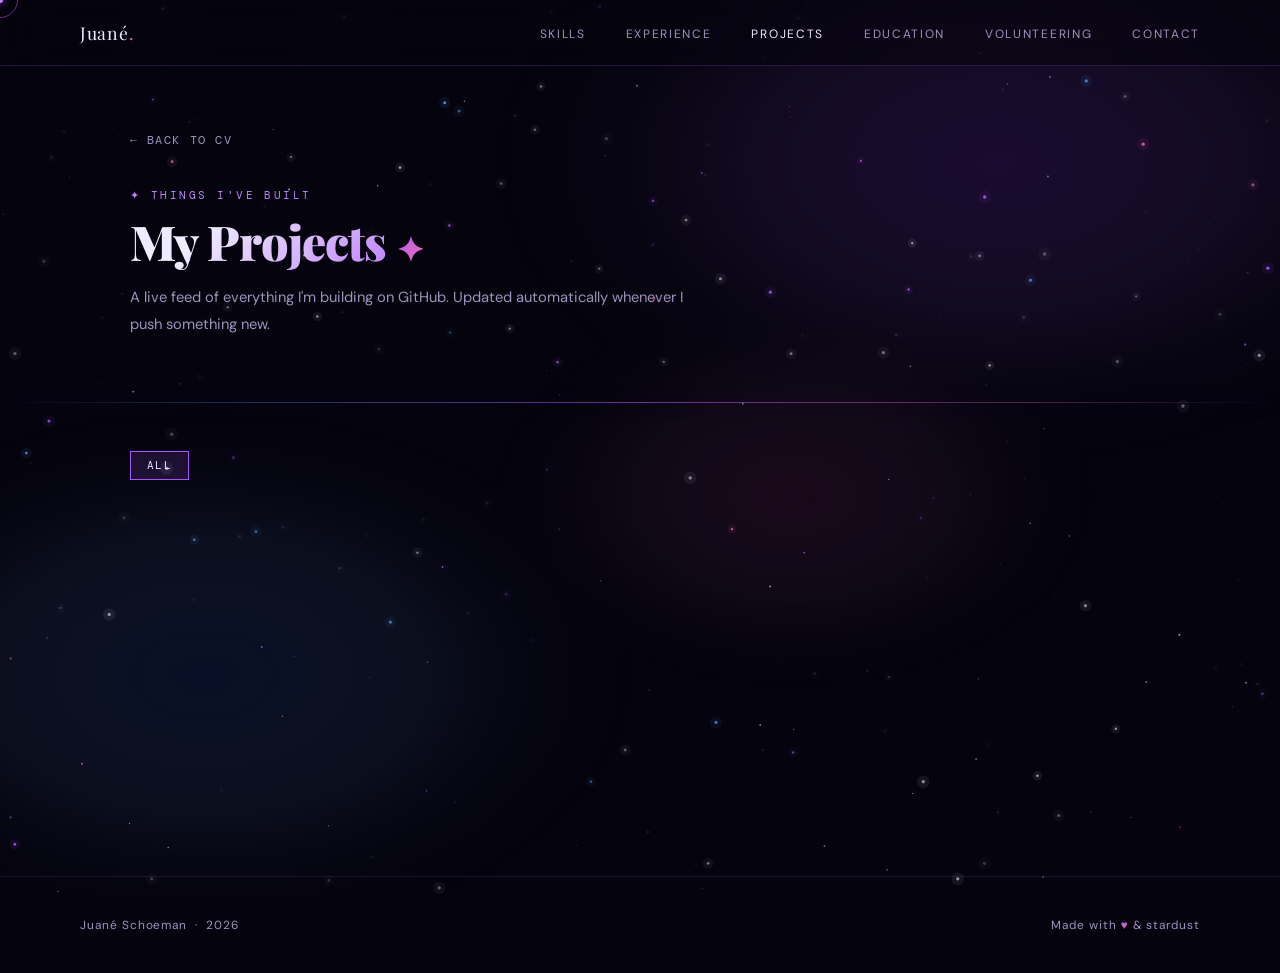
==== projects.html @ dbab13a9 "Updated" ====
<!DOCTYPE html>
<html lang="en">
<head>
  <meta charset="UTF-8"/>
  <meta name="viewport" content="width=device-width, initial-scale=1.0"/>
  <title>Projects — Juané Schoeman</title>
  <link href="https://fonts.googleapis.com/css2?family=Playfair+Display:ital,wght@0,700;0,900;1,700&family=DM+Sans:wght@300;400;500&family=DM+Mono:wght@400;500&display=swap" rel="stylesheet"/>
  <link rel="stylesheet" href="style.css"/>
  <style>
    /* ── Projects page specific styles ── */
    .projects-hero {
      min-height: 38vh; max-width: 100%;
      display: flex; align-items: flex-end;
      padding: 0;
    }
    .projects-hero-inner {
      max-width: 1180px; width: 100%;
      margin: 0 auto; padding: 8rem 5rem 4rem;
    }
    .back-link {
      display: inline-flex; align-items: center; gap: .5rem;
      font-family: 'DM Mono', monospace;
      font-size: .72rem; letter-spacing: .14em; text-transform: uppercase;
      color: var(--muted); text-decoration: none;
      margin-bottom: 2.5rem;
      transition: color .2s;
    }
    .back-link:hover { color: var(--purple-soft); }
    .back-link::before { content: '←'; }

    .filter-bar {
      display: flex; flex-wrap: wrap; gap: .6rem;
      margin-bottom: 3rem;
    }
    .filter-btn {
      font-family: 'DM Mono', monospace;
      font-size: .68rem; letter-spacing: .12em; text-transform: uppercase;
      color: var(--muted); border: 1px solid var(--border2);
      background: rgba(168,85,247,0.05);
      padding: .4rem 1rem; cursor: pointer;
      transition: color .2s, border-color .2s, background .2s;
    }
    .filter-btn:hover,
    .filter-btn.active {
      color: var(--white); border-color: var(--purple);
      background: rgba(168,85,247,0.15);
    }

    .proj-count {
      font-family: 'DM Mono', monospace;
      font-size: .72rem; color: var(--muted);
      letter-spacing: .1em; margin-bottom: 2rem;
    }
    .proj-count span { color: var(--purple-soft); }

    #projects-section { padding-top: 2rem; }

    @media (max-width: 900px) {
      .projects-hero-inner { padding: 7rem 1.5rem 3rem; }
      #projects-section { padding: 2rem 1.5rem 5rem; }
    }
  </style>
</head>
<body>

<canvas id="nebula-canvas"></canvas>
<div id="cur-dot"></div>
<div id="cur-ring"></div>

<!-- NAV -->
<nav>
  <a class="nav-logo" href="index.html">Juané<span>.</span></a>
  <ul class="nav-links">
    <li><a href="index.html#skills">Skills</a></li>
    <li><a href="index.html#experience">Experience</a></li>
    <li><a href="projects.html" style="color:var(--white)">Projects</a></li>
    <li><a href="index.html#education">Education</a></li>
    <li><a href="index.html#volunteering">Volunteering</a></li>
    <li><a href="index.html#contact">Contact</a></li>
  </ul>
</nav>

<!-- HERO -->
<div class="projects-hero">
  <div class="projects-hero-inner">
    <a href="index.html" class="back-link">Back to CV</a>
    <p class="sec-eyebrow">✦ things I've built</p>
    <h1 class="sec-title" style="margin-bottom:1rem;">
      <span class="gradient-text">My Projects</span><em class="title-star">✦</em>
    </h1>
    <p style="color:var(--muted); font-size:.92rem; line-height:1.85; max-width:560px;">
      A live feed of everything I'm building on GitHub. Updated automatically whenever I push something new.
    </p>
  </div>
</div>

<div class="nebula-divider"></div>

<!-- PROJECTS SECTION -->
<section id="projects-section" style="max-width:1180px; margin:0 auto; padding: 3rem 5rem 8rem;">

  <!-- Filter bar — populated by JS -->
  <div class="filter-bar" id="filter-bar">
    <button class="filter-btn active" data-lang="all">All</button>
  </div>

  <p class="proj-count" id="proj-count"></p>

  <!-- Project grid -->
  <div class="proj-grid" id="proj-grid"></div>

</section>

<footer>
  <span>Juané Schoeman &nbsp;·&nbsp; <span id="yr"></span></span>
  <span>Made with <span class="footer-heart">♥</span> &amp; stardust</span>
</footer>

<script>
  document.getElementById('yr').textContent = new Date().getFullYear();

  // ── Cursor ──
  const dot  = document.getElementById('cur-dot');
  const ring = document.getElementById('cur-ring');
  let mx = 0, my = 0, rx = 0, ry = 0;
  document.addEventListener('mousemove', e => { mx = e.clientX; my = e.clientY; });
  (function tick() {
    dot.style.left  = mx + 'px'; dot.style.top  = my + 'px';
    rx += (mx - rx) * 0.12; ry += (my - ry) * 0.12;
    ring.style.left = rx + 'px'; ring.style.top = ry + 'px';
    requestAnimationFrame(tick);
  })();

  // ── Galaxy canvas ──
  const canvas = document.getElementById('nebula-canvas');
  const ctx    = canvas.getContext('2d');
  let W, H, stars = [], nebulae = [], shooters = [];
  function resize() {
    W = canvas.width = window.innerWidth;
    H = canvas.height = window.innerHeight;
    nebulae = [
      { x:W*.78, y:H*.18, rx:W*.40, ry:H*.34, colors:['rgba(120,40,200,0.18)','rgba(168,85,247,0.08)','transparent'] },
      { x:W*.16, y:H*.75, rx:W*.34, ry:H*.30, colors:['rgba(30,80,180,0.14)','rgba(96,165,250,0.07)','transparent'] },
      { x:W*.62, y:H*.55, rx:W*.24, ry:H*.22, colors:['rgba(200,50,130,0.10)','rgba(244,114,182,0.05)','transparent'] },
    ];
    stars = Array.from({ length: 280 }, () => ({
      x: Math.random()*W, y: Math.random()*H,
      r: Math.random()*1.6+0.15, speed: Math.random()*.15+.02,
      tw: Math.random()*.025+.004, twOff: Math.random()*Math.PI*2,
      c: Math.random()<.11?'pink':Math.random()<.2?'blue':Math.random()<.3?'purple':'white'
    }));
  }
  resize(); window.addEventListener('resize', resize);
  setInterval(() => shooters.push({ x:Math.random()*W*.7, y:Math.random()*H*.4, len:90+Math.random()*100, speed:9+Math.random()*6, alpha:1, angle:Math.PI/5+(Math.random()-.5)*.35 }), 3000);
  let frame = 0;
  (function draw() {
    ctx.clearRect(0,0,W,H); frame++;
    nebulae.forEach(n => {
      ctx.save(); ctx.scale(1, n.ry/n.rx);
      const yS = n.y*(n.rx/n.ry);
      const g = ctx.createRadialGradient(n.x,yS,0,n.x,yS,n.rx);
      n.colors.forEach((c,i) => g.addColorStop(i/(n.colors.length-1),c));
      ctx.beginPath(); ctx.arc(n.x,yS,n.rx,0,Math.PI*2); ctx.fillStyle=g; ctx.fill(); ctx.restore();
    });
    stars.forEach(s => {
      const a = .08+.88*(.5+.5*Math.sin(frame*s.tw+s.twOff));
      const color = s.c==='purple'?`rgba(168,85,247,${a})`:s.c==='pink'?`rgba(244,114,182,${a*.85})`:s.c==='blue'?`rgba(96,165,250,${a*.85})`:`rgba(240,235,255,${a*.65})`;
      if(s.r>1.1){ctx.beginPath();ctx.arc(s.x,s.y,s.r*3.8,0,Math.PI*2);ctx.fillStyle=color.replace(/[\d.]+\)$/,`${a*.08})`);ctx.fill();}
      ctx.beginPath(); ctx.arc(s.x,s.y,s.r,0,Math.PI*2); ctx.fillStyle=color; ctx.fill();
      s.y-=s.speed; if(s.y<-3){s.y=H+3;s.x=Math.random()*W;}
    });
    shooters.forEach(sh => {
      ctx.save(); ctx.globalAlpha=sh.alpha;
      const tx=sh.x-Math.cos(sh.angle)*sh.len, ty=sh.y-Math.sin(sh.angle)*sh.len;
      const g=ctx.createLinearGradient(sh.x,sh.y,tx,ty);
      g.addColorStop(0,'rgba(220,180,255,.95)'); g.addColorStop(.4,'rgba(168,85,247,.5)'); g.addColorStop(1,'transparent');
      ctx.strokeStyle=g; ctx.lineWidth=1.6; ctx.shadowBlur=12; ctx.shadowColor='rgba(168,85,247,.8)';
      ctx.beginPath(); ctx.moveTo(sh.x,sh.y); ctx.lineTo(tx,ty); ctx.stroke(); ctx.restore();
      sh.x+=Math.cos(sh.angle)*sh.speed; sh.y+=Math.sin(sh.angle)*sh.speed; sh.alpha-=.014;
    });
    shooters = shooters.filter(s=>s.alpha>0);
    requestAnimationFrame(draw);
  })();

  // ── Fetch & render GitHub repos ──
  const GITHUB_USERNAME = 'JuaneSchoeman';
  const container  = document.getElementById('proj-grid');
  const filterBar  = document.getElementById('filter-bar');
  const countEl    = document.getElementById('proj-count');
  let allRepos     = [];
  let activeFilter = 'all';

  container.innerHTML = `
    <div class="proj-card placeholder">
      <div class="ph-icon">🌌</div>
      <p>Loading projects from GitHub...</p>
    </div>`;

  fetch(`https://api.github.com/users/${GITHUB_USERNAME}/repos?sort=updated&per_page=100`)
    .then(res => { if(!res.ok) throw new Error(res.status); return res.json(); })
    .then(repos => {
      allRepos = repos.filter(r => !r.fork).sort((a,b) => new Date(b.updated_at)-new Date(a.updated_at));

      // Build language filter buttons
      const languages = [...new Set(allRepos.map(r => r.language).filter(Boolean))].sort();
      languages.forEach(lang => {
        const btn = document.createElement('button');
        btn.className = 'filter-btn';
        btn.dataset.lang = lang;
        btn.textContent = lang;
        btn.addEventListener('click', () => setFilter(lang));
        filterBar.appendChild(btn);
      });

      document.querySelector('.filter-btn[data-lang="all"]').addEventListener('click', () => setFilter('all'));
      renderRepos(allRepos);
    })
    .catch(err => {
      console.error(err);
      container.innerHTML = `
        <div class="proj-card placeholder">
          <div class="ph-icon">⚠️</div>
          <p>Could not load projects from GitHub.<br/>Check back soon!</p>
        </div>`;
    });

  function setFilter(lang) {
    activeFilter = lang;
    document.querySelectorAll('.filter-btn').forEach(b => b.classList.toggle('active', b.dataset.lang === lang));
    const filtered = lang === 'all' ? allRepos : allRepos.filter(r => r.language === lang);
    renderRepos(filtered);
  }

  function renderRepos(repos) {
    countEl.innerHTML = `Showing <span>${repos.length}</span> project${repos.length !== 1 ? 's' : ''}`;

    if (repos.length === 0) {
      container.innerHTML = `
        <div class="proj-card placeholder">
          <div class="ph-icon">🔭</div>
          <p>No projects found for this language yet.</p>
        </div>`;
      return;
    }

    container.innerHTML = repos.map((repo, i) => {
      const num      = String(i + 1).padStart(3, '0');
      const desc     = repo.description || 'No description provided yet.';
      const lang     = repo.language ? `<span class="proj-tag">${repo.language}</span>` : '';
      const liveLink = repo.homepage  ? `<a href="${repo.homepage}" target="_blank">Live →</a>` : '';
      const updated  = new Date(repo.updated_at).toLocaleDateString('en-ZA', { year:'numeric', month:'short' });
      const stars    = repo.stargazers_count > 0 ? `<span class="proj-tag">★ ${repo.stargazers_count}</span>` : '';
      return `
        <div class="proj-card">
          <div class="proj-card-top">
            <span class="proj-num">${num}</span>
            <div class="proj-links-top">
              <a href="${repo.html_url}" target="_blank">GitHub →</a>
              ${liveLink}
            </div>
          </div>
          <h3 class="proj-title">${repo.name}</h3>
          <p class="proj-desc">${desc}</p>
          <div class="proj-stack">
            ${lang}
            <span class="proj-tag">Updated ${updated}</span>
            ${stars}
          </div>
        </div>`;
    }).join('');

    // Scroll reveal
    const obs = new IntersectionObserver(entries => {
      entries.forEach((e,i) => {
        if(e.isIntersecting){ setTimeout(()=>e.target.classList.add('visible'),i*80); obs.unobserve(e.target); }
      });
    }, { threshold: 0.08 });
    container.querySelectorAll('.proj-card').forEach(el => obs.observe(el));

    // Magnetic buttons
    container.querySelectorAll('.proj-links-top a').forEach(btn => {
      btn.addEventListener('mousemove', e => {
        const r=btn.getBoundingClientRect();
        btn.style.transform=`translate(${(e.clientX-(r.left+r.width/2))*.3}px,${(e.clientY-(r.top+r.height/2))*.3}px)`;
      });
      btn.addEventListener('mouseleave',()=>{ btn.style.transform=''; });
    });
  }
</script>
</body>
</html>
---- style.css ----
/* ═══════════════════════════════════════════
   Juané Schoeman — Portfolio Stylesheet
   Galaxy / Nebula Theme
   ═══════════════════════════════════════════ */

*, *::before, *::after { box-sizing: border-box; margin: 0; padding: 0; }

/* ── Variables ── */
:root {
  --bg:          #05040e;
  --bg2:         rgba(15,10,30,0.75);
  --bg3:         rgba(20,14,40,0.6);
  --purple:      #a855f7;
  --purple-soft: #c084fc;
  --blue:        #60a5fa;
  --pink:        #f472b6;
  --teal:        #2dd4bf;
  --white:       #f0ebff;
  --muted:       #9d93bc;
  --border:      rgba(168,85,247,0.22);
  --border2:     rgba(255,255,255,0.08);
  --glow-p:      rgba(168,85,247,0.35);
  --glow-pk:     rgba(244,114,182,0.25);
}

html { scroll-behavior: smooth; }

body {
  background: var(--bg);
  color: var(--white);
  font-family: 'DM Sans', sans-serif;
  overflow-x: hidden;
  cursor: none;
}

/* ── Nebula Canvas ── */
#nebula-canvas { position: fixed; inset: 0; z-index: 0; pointer-events: none; }

/* ── Custom Cursor ── */
#cur-dot, #cur-ring {
  position: fixed; pointer-events: none; z-index: 9999;
  border-radius: 50%; transform: translate(-50%, -50%);
}
#cur-dot {
  width: 6px; height: 6px;
  background: var(--purple-soft);
  box-shadow: 0 0 8px var(--purple);
}
#cur-ring {
  width: 36px; height: 36px;
  border: 1px solid var(--purple);
  opacity: .55;
  transition: width .2s, height .2s, opacity .2s, border-color .2s;
}
body:has(a:hover) #cur-ring,
body:has(button:hover) #cur-ring {
  width: 56px; height: 56px; opacity: 1; border-color: var(--pink);
}

/* ── Scrollbar ── */
::-webkit-scrollbar { width: 3px; }
::-webkit-scrollbar-track { background: var(--bg); }
::-webkit-scrollbar-thumb { background: linear-gradient(var(--purple), var(--pink)); border-radius: 2px; }

/* ── Nav ── */
nav {
  position: fixed; top: 0; width: 100%; z-index: 200;
  display: flex; align-items: center; justify-content: space-between;
  padding: 1.3rem 5rem;
  background: rgba(5,4,14,0.6);
  backdrop-filter: blur(28px);
  border-bottom: 1px solid var(--border);
}
.nav-logo {
  font-family: 'Playfair Display', serif;
  font-size: 1.1rem; color: var(--white);
  text-decoration: none; letter-spacing: .04em;
}
.nav-logo span {
  background: linear-gradient(135deg, var(--purple), var(--pink));
  -webkit-background-clip: text; -webkit-text-fill-color: transparent;
}
.nav-links { display: flex; gap: 2.5rem; list-style: none; }
.nav-links a {
  font-size: .75rem; letter-spacing: .14em; text-transform: uppercase;
  color: var(--muted); text-decoration: none;
  transition: color .2s; position: relative;
}
.nav-links a::after {
  content: ''; position: absolute; bottom: -4px; left: 0;
  width: 0; height: 1px;
  background: linear-gradient(90deg, var(--purple), var(--pink));
  transition: width .3s;
}
.nav-links a:hover { color: var(--white); }
.nav-links a:hover::after { width: 100%; }

/* ── Sections ── */
section { position: relative; z-index: 1; padding: 8rem 5rem; max-width: 1180px; margin: 0 auto; }

/* ── Nebula Divider ── */
.nebula-divider {
  position: relative; z-index: 1; width: 100%; height: 1px;
  background: linear-gradient(90deg,
    transparent 0%,
    rgba(96,165,250,0.3) 20%,
    rgba(168,85,247,0.6) 50%,
    rgba(244,114,182,0.3) 80%,
    transparent 100%);
  box-shadow: 0 0 18px rgba(168,85,247,0.25);
}

/* ── Section Headers ── */
.sec-eyebrow {
  font-family: 'DM Mono', monospace;
  font-size: .7rem; letter-spacing: .22em; text-transform: uppercase;
  color: var(--purple-soft); margin-bottom: .8rem;
}
.sec-title {
  font-family: 'Playfair Display', serif;
  font-size: clamp(2rem, 4vw, 3rem);
  font-weight: 900; letter-spacing: -.02em;
  line-height: 1.1; margin-bottom: 3.5rem;
}
.gradient-text {
  background: linear-gradient(135deg, var(--white) 30%, var(--purple-soft));
  -webkit-background-clip: text; -webkit-text-fill-color: transparent;
}
.title-star {
  display: inline-block; margin-left: .6rem;
  font-style: normal; font-size: .7em;
  background: linear-gradient(135deg, var(--purple), var(--pink));
  -webkit-background-clip: text; -webkit-text-fill-color: transparent;
  vertical-align: middle;
}

/* ── Section Reveal ── */
.sec-reveal {
  opacity: 0; transform: translateY(40px);
  transition: opacity .9s cubic-bezier(.16,1,.3,1), transform .9s cubic-bezier(.16,1,.3,1);
}
.sec-reveal.in-view { opacity: 1; transform: translateY(0); }

/* ── Hero ── */
#hero { min-height: 100vh; max-width: 100%; display: flex; align-items: center; padding: 0; }
.hero-inner {
  max-width: 1180px; width: 100%; margin: 0 auto; padding: 0 5rem;
  display: grid; grid-template-columns: 1fr 1fr; gap: 4rem; align-items: center;
}
.hero-greeting {
  font-family: 'DM Mono', monospace; font-size: .78rem; color: var(--purple-soft);
  letter-spacing: .18em; text-transform: uppercase; margin-bottom: 1.2rem;
  animation: fadeUp .6s ease both;
}
.hero-name {
  font-family: 'Playfair Display', serif;
  font-size: clamp(3rem, 6vw, 5.5rem); font-weight: 900;
  line-height: 1.0; letter-spacing: -.02em;
  animation: fadeUp .6s .1s ease both;
}
.hero-name em {
  font-style: italic;
  background: linear-gradient(135deg, var(--purple-soft), var(--pink));
  -webkit-background-clip: text; -webkit-text-fill-color: transparent;
}
.hero-title {
  margin-top: 1.2rem; font-family: 'DM Mono', monospace;
  font-size: .92rem; color: var(--muted);
  animation: fadeUp .6s .2s ease both; min-height: 1.4em;
}
.hero-title span { color: var(--white); border-right: 2px solid var(--purple-soft); padding-right: 3px; }
.hero-bio {
  margin-top: 1.5rem; color: var(--muted);
  font-size: .92rem; line-height: 1.85; max-width: 480px;
  animation: fadeUp .6s .3s ease both;
}
.hero-cta { display: flex; gap: 1rem; margin-top: 2.5rem; flex-wrap: wrap; animation: fadeUp .6s .4s ease both; }

/* ── Buttons ── */
.btn-fill {
  background: linear-gradient(135deg, var(--purple), var(--pink));
  color: #fff; padding: .85rem 2rem; border: none;
  font-family: 'DM Sans', sans-serif; font-weight: 500;
  font-size: .82rem; letter-spacing: .08em;
  text-decoration: none; cursor: none;
  position: relative; overflow: hidden;
  transition: box-shadow .3s, transform .15s;
}
.btn-fill:hover { box-shadow: 0 6px 28px var(--glow-p), 0 0 60px var(--glow-pk); }

.btn-ghost {
  border: 1px solid var(--border); color: var(--white);
  padding: .85rem 2rem;
  font-family: 'DM Sans', sans-serif; font-weight: 500;
  font-size: .82rem; letter-spacing: .08em;
  text-decoration: none; cursor: none;
  background: rgba(168,85,247,0.05);
  transition: border-color .2s, background .2s, color .2s, box-shadow .2s;
}
.btn-ghost:hover {
  border-color: var(--purple-soft); color: var(--purple-soft);
  background: rgba(168,85,247,0.1); box-shadow: 0 0 20px rgba(168,85,247,0.15);
}

/* ── Hero Card ── */
.hero-right { animation: fadeUp .6s .35s ease both; position: relative; }
.hero-card {
  background: var(--bg2); border: 1px solid var(--border);
  padding: 2.5rem; position: relative;
  backdrop-filter: blur(20px);
  box-shadow: 0 0 60px rgba(168,85,247,0.08), inset 0 0 40px rgba(168,85,247,0.03);
}
.hero-card::before {
  content: ''; position: absolute; top: -1px; left: 10%; right: 10%; height: 1px;
  background: linear-gradient(90deg, transparent, var(--purple), var(--pink), transparent);
}
.card-label {
  font-family: 'DM Mono', monospace; font-size: .66rem;
  letter-spacing: .2em; text-transform: uppercase;
  color: var(--purple-soft); margin-bottom: 1.5rem;
}
.card-stat {
  display: flex; justify-content: space-between; align-items: baseline;
  padding: .85rem 0; border-bottom: 1px solid rgba(255,255,255,0.05);
}
.card-stat:last-child { border-bottom: none; }
.stat-label { font-size: .78rem; color: var(--muted); }
.stat-value { font-family: 'DM Mono', monospace; font-size: .82rem; color: var(--white); }
.stat-value .accent {
  background: linear-gradient(135deg, var(--purple-soft), var(--pink));
  -webkit-background-clip: text; -webkit-text-fill-color: transparent;
}
.hero-dots {
  position: absolute; bottom: -2rem; right: -2rem;
  display: grid; grid-template-columns: repeat(5,1fr); gap: 8px; opacity: .3;
}
.hero-dots span { width: 4px; height: 4px; border-radius: 50%; background: var(--purple-soft); display: block; }

/* ── Skills ── */
.skills-grid { display: grid; grid-template-columns: repeat(auto-fill, minmax(260px,1fr)); gap: 1.2rem; }
.skill-box {
  background: var(--bg2); border: 1px solid var(--border);
  padding: 1.8rem; position: relative; overflow: hidden;
  backdrop-filter: blur(16px);
  transition: border-color .3s, transform .3s, box-shadow .3s;
}
.skill-box::before {
  content: ''; position: absolute; top: 0; left: 0; width: 100%; height: 1px;
  background: linear-gradient(90deg, transparent, var(--purple), transparent);
  opacity: 0; transition: opacity .3s;
}
.skill-box:hover { border-color: rgba(168,85,247,0.5); transform: translateY(-4px); box-shadow: 0 8px 40px rgba(168,85,247,0.15), 0 0 80px rgba(168,85,247,0.05); }
.skill-box:hover::before { opacity: 1; }
.skill-box::after {
  content: ''; position: absolute; top: 0; left: -75%; width: 50%; height: 100%;
  background: linear-gradient(120deg, transparent, rgba(168,85,247,0.07), transparent);
  transform: skewX(-20deg); transition: left .55s ease; pointer-events: none;
}
.skill-box:hover::after { left: 130%; }
.skill-box-title {
  font-family: 'DM Mono', monospace; font-size: .72rem; letter-spacing: .15em; text-transform: uppercase;
  background: linear-gradient(135deg, var(--purple-soft), var(--blue));
  -webkit-background-clip: text; -webkit-text-fill-color: transparent;
  margin-bottom: 1.2rem;
}
.skill-pills { display: flex; flex-wrap: wrap; gap: .5rem; }
.skill-pill {
  background: rgba(168,85,247,0.08); border: 1px solid rgba(168,85,247,0.2);
  color: var(--muted); font-size: .74rem; padding: .3rem .75rem;
  transition: color .2s, border-color .2s, background .2s;
}
.skill-pill:hover { color: var(--white); border-color: var(--purple); background: rgba(168,85,247,0.15); }

/* ── Experience ── */
.exp-list { display: flex; flex-direction: column; }
.exp-item {
  display: grid; grid-template-columns: 200px 1fr;
  gap: 2rem; padding: 2.5rem 0;
  border-bottom: 1px solid rgba(168,85,247,0.1);
  opacity: 0; transform: translateY(20px);
  transition: opacity .6s, transform .6s;
}
.exp-item:first-child { border-top: 1px solid rgba(168,85,247,0.1); }
.exp-item.visible { opacity: 1; transform: translateY(0); }
.exp-date {
  font-family: 'DM Mono', monospace; font-size: .7rem;
  background: linear-gradient(135deg, var(--purple-soft), var(--blue));
  -webkit-background-clip: text; -webkit-text-fill-color: transparent;
  letter-spacing: .1em; margin-bottom: .5rem;
}
.exp-company { font-size: .8rem; color: var(--muted); }
.exp-role { font-family: 'Playfair Display', serif; font-size: 1.3rem; font-weight: 700; margin-bottom: .6rem; }
.exp-desc { color: var(--muted); font-size: .84rem; line-height: 1.8; }
.exp-desc li { list-style: none; padding-left: 1.2rem; position: relative; margin-bottom: .35rem; }
.exp-desc li::before {
  content: '→'; position: absolute; left: 0;
  background: linear-gradient(135deg, var(--purple), var(--pink));
  -webkit-background-clip: text; -webkit-text-fill-color: transparent;
  font-size: .8rem;
}

/* ── Projects ── */
.proj-grid { display: grid; grid-template-columns: repeat(auto-fill, minmax(320px,1fr)); gap: 1.5rem; }
.proj-card {
  background: var(--bg2); border: 1px solid var(--border);
  padding: 2rem; position: relative; overflow: hidden;
  backdrop-filter: blur(16px);
  opacity: 0; transform: translateY(20px);
  transition: opacity .5s, transform .5s, border-color .3s, box-shadow .3s;
}
.proj-card.visible { opacity: 1; transform: translateY(0); }
.proj-card:hover { border-color: rgba(168,85,247,0.5); box-shadow: 0 8px 40px rgba(168,85,247,0.18), 0 0 80px rgba(244,114,182,0.06); }
.proj-card::before {
  content: ''; position: absolute; bottom: 0; left: 0; right: 0; height: 1px;
  background: linear-gradient(90deg, transparent, var(--purple), var(--pink), transparent);
  transform: scaleX(0); transform-origin: left; transition: transform .4s;
}
.proj-card:hover::before { transform: scaleX(1); }
.proj-card::after {
  content: ''; position: absolute; top: 0; left: -75%; width: 50%; height: 100%;
  background: linear-gradient(120deg, transparent, rgba(168,85,247,0.06), transparent);
  transform: skewX(-20deg); transition: left .55s ease; pointer-events: none;
}
.proj-card:hover::after { left: 130%; }
.proj-card-top { display: flex; justify-content: space-between; align-items: flex-start; margin-bottom: 1.2rem; }
.proj-num {
  font-family: 'DM Mono', monospace; font-size: .66rem;
  background: linear-gradient(135deg, var(--purple-soft), var(--pink));
  -webkit-background-clip: text; -webkit-text-fill-color: transparent;
  letter-spacing: .15em;
}
.proj-links-top { display: flex; gap: .8rem; }
.proj-links-top a { color: var(--muted); font-size: .7rem; text-decoration: none; letter-spacing: .1em; text-transform: uppercase; transition: color .2s; }
.proj-links-top a:hover { color: var(--purple-soft); }
.proj-title { font-family: 'Playfair Display', serif; font-size: 1.15rem; font-weight: 700; margin-bottom: .8rem; }
.proj-desc { color: var(--muted); font-size: .82rem; line-height: 1.75; margin-bottom: 1.5rem; }
.proj-stack { display: flex; flex-wrap: wrap; gap: .4rem; }
.proj-tag {
  font-family: 'DM Mono', monospace; font-size: .63rem; letter-spacing: .08em;
  color: var(--purple-soft); border: 1px solid rgba(168,85,247,0.25);
  padding: .2rem .6rem; background: rgba(168,85,247,0.07);
}
.proj-card.placeholder {
  border-style: dashed; display: flex; flex-direction: column;
  align-items: center; justify-content: center;
  min-height: 220px; text-align: center; gap: .8rem;
  border-color: rgba(168,85,247,0.15);
}
.proj-card.placeholder .ph-icon { font-size: 2rem; opacity: .35; }
.proj-card.placeholder p { color: var(--muted); font-size: .8rem; line-height: 1.7; }

/* ── Education ── */
.edu-grid { display: grid; grid-template-columns: repeat(auto-fill, minmax(280px,1fr)); gap: 1.2rem; }
.edu-card {
  background: var(--bg2); border: 1px solid var(--border);
  padding: 2rem; position: relative; overflow: hidden;
  backdrop-filter: blur(16px);
  opacity: 0; transform: translateY(20px);
  transition: opacity .5s, transform .5s, border-color .3s, box-shadow .3s;
}
.edu-card.visible { opacity: 1; transform: translateY(0); }
.edu-card::before {
  content: ''; position: absolute; top: 0; left: 0; right: 0; height: 1px;
  background: linear-gradient(90deg, var(--purple), var(--blue), transparent);
}
.edu-card:hover { border-color: rgba(168,85,247,0.45); box-shadow: 0 8px 40px rgba(168,85,247,0.14); }
.edu-card::after {
  content: ''; position: absolute; top: 0; left: -75%; width: 50%; height: 100%;
  background: linear-gradient(120deg, transparent, rgba(96,165,250,0.06), transparent);
  transform: skewX(-20deg); transition: left .55s ease; pointer-events: none;
}
.edu-card:hover::after { left: 130%; }
.edu-year {
  font-family: 'DM Mono', monospace; font-size: .7rem;
  background: linear-gradient(135deg, var(--purple-soft), var(--blue));
  -webkit-background-clip: text; -webkit-text-fill-color: transparent;
  letter-spacing: .12em; margin-bottom: .7rem;
}
.edu-degree { font-family: 'Playfair Display', serif; font-size: 1.05rem; font-weight: 700; margin-bottom: .4rem; }
.edu-school { color: var(--muted); font-size: .82rem; }

/* ── Contact ── */
#contact { text-align: center; }
.contact-inner { max-width: 580px; margin: 0 auto; }
.contact-sub { color: var(--muted); font-size: .9rem; line-height: 1.85; margin-bottom: 3rem; }
.contact-grid { display: flex; flex-wrap: wrap; justify-content: center; gap: 1rem; }
.contact-btn {
  display: flex; align-items: center; gap: .65rem;
  border: 1px solid var(--border); color: var(--white);
  padding: .9rem 1.8rem; text-decoration: none;
  font-size: .76rem; letter-spacing: .1em; text-transform: uppercase;
  background: rgba(168,85,247,0.05); backdrop-filter: blur(12px);
  transition: border-color .2s, color .2s, box-shadow .2s, background .2s;
}
.contact-btn:hover { border-color: var(--purple-soft); color: var(--purple-soft); background: rgba(168,85,247,0.12); box-shadow: 0 0 28px rgba(168,85,247,0.2); }
.contact-btn svg { width: 15px; height: 15px; fill: currentColor; flex-shrink: 0; }

/* ── Footer ── */
footer {
  position: relative; z-index: 1;
  border-top: 1px solid rgba(168,85,247,0.15);
  padding: 2.5rem 5rem;
  display: flex; justify-content: space-between; align-items: center;
  color: var(--muted); font-size: .74rem; letter-spacing: .08em;
}
.footer-heart {
  background: linear-gradient(135deg, var(--purple), var(--pink));
  -webkit-background-clip: text; -webkit-text-fill-color: transparent;
}

/* ── Animations ── */
@keyframes fadeUp {
  from { opacity: 0; transform: translateY(24px); }
  to   { opacity: 1; transform: translateY(0); }
}

/* ── Responsive ── */
@media (max-width: 900px) {
  nav { padding: 1rem 1.5rem; }
  .nav-links { display: none; }
  section { padding: 5rem 1.5rem; }
  .hero-inner { grid-template-columns: 1fr; padding: 6rem 1.5rem 3rem; }
  .hero-right { display: none; }
  footer { padding: 2rem 1.5rem; flex-direction: column; gap: .5rem; text-align: center; }
  .exp-item { grid-template-columns: 1fr; gap: .5rem; }
}
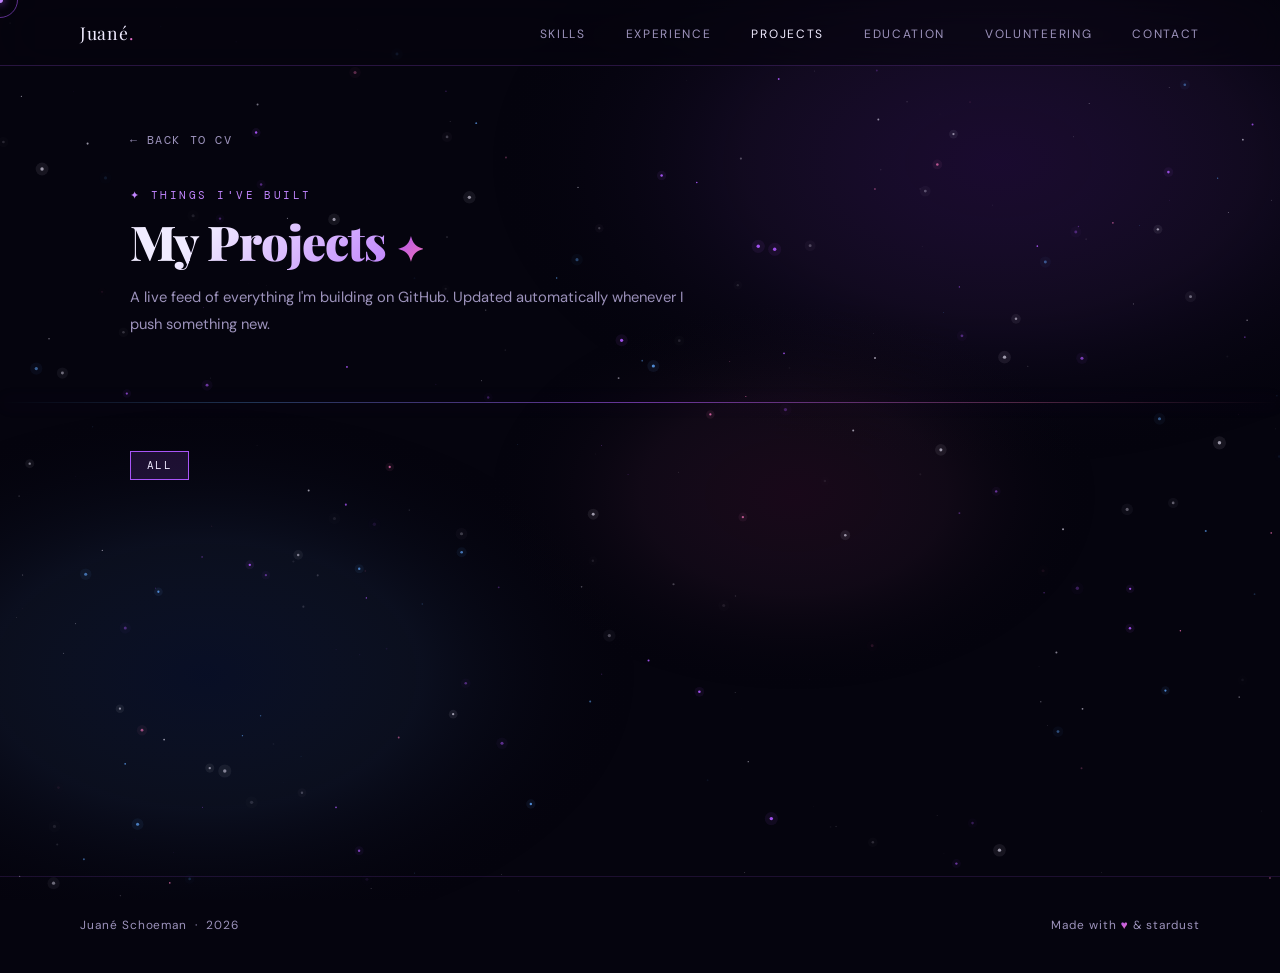
==== commit 9ff9352e: "Update" ====
--- a/projects.html
+++ b/projects.html
@@ -199,7 +199,8 @@
   fetch(`https://api.github.com/users/${GITHUB_USERNAME}/repos?sort=updated&per_page=100`)
     .then(res => { if(!res.ok) throw new Error(res.status); return res.json(); })
     .then(repos => {
-      allRepos = repos.filter(r => !r.fork).sort((a,b) => new Date(b.updated_at)-new Date(a.updated_at));
+      allRepos = repos
+        .sort((a, b) => new Date(b.updated_at) - new Date(a.updated_at));
 
       // Build language filter buttons
       const languages = [...new Set(allRepos.map(r => r.language).filter(Boolean))].sort();
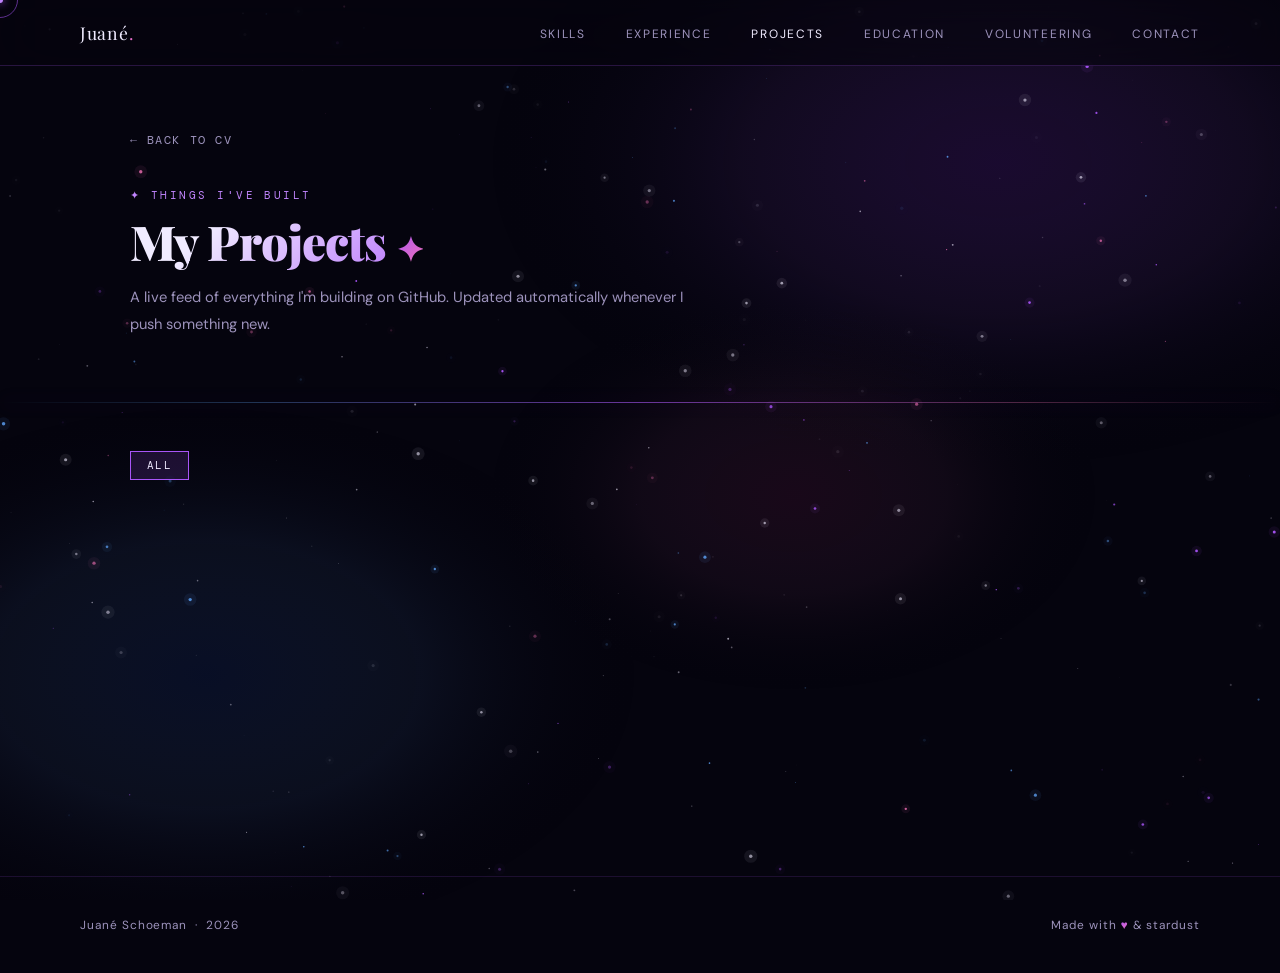
==== commit 80b52db7: "Added Other to Language filter" ====
--- a/projects.html
+++ b/projects.html
@@ -202,8 +202,8 @@
       allRepos = repos
         .sort((a, b) => new Date(b.updated_at) - new Date(a.updated_at));
 
-      // Build language filter buttons
-      const languages = [...new Set(allRepos.map(r => r.language).filter(Boolean))].sort();
+      // Build language filter buttons (null language repos show as "Other")
+      const languages = [...new Set(allRepos.map(r => r.language || 'Other'))].sort();
       languages.forEach(lang => {
         const btn = document.createElement('button');
         btn.className = 'filter-btn';
@@ -228,7 +228,7 @@
   function setFilter(lang) {
     activeFilter = lang;
     document.querySelectorAll('.filter-btn').forEach(b => b.classList.toggle('active', b.dataset.lang === lang));
-    const filtered = lang === 'all' ? allRepos : allRepos.filter(r => r.language === lang);
+    const filtered = lang === 'all' ? allRepos : allRepos.filter(r => (r.language || 'Other') === lang);
     renderRepos(filtered);
   }
 
@@ -247,7 +247,7 @@
     container.innerHTML = repos.map((repo, i) => {
       const num      = String(i + 1).padStart(3, '0');
       const desc     = repo.description || 'No description provided yet.';
-      const lang     = repo.language ? `<span class="proj-tag">${repo.language}</span>` : '';
+      const lang     = `<span class="proj-tag">${repo.language || 'Other'}</span>`;
       const liveLink = repo.homepage  ? `<a href="${repo.homepage}" target="_blank">Live →</a>` : '';
       const updated  = new Date(repo.updated_at).toLocaleDateString('en-ZA', { year:'numeric', month:'short' });
       const stars    = repo.stargazers_count > 0 ? `<span class="proj-tag">★ ${repo.stargazers_count}</span>` : '';
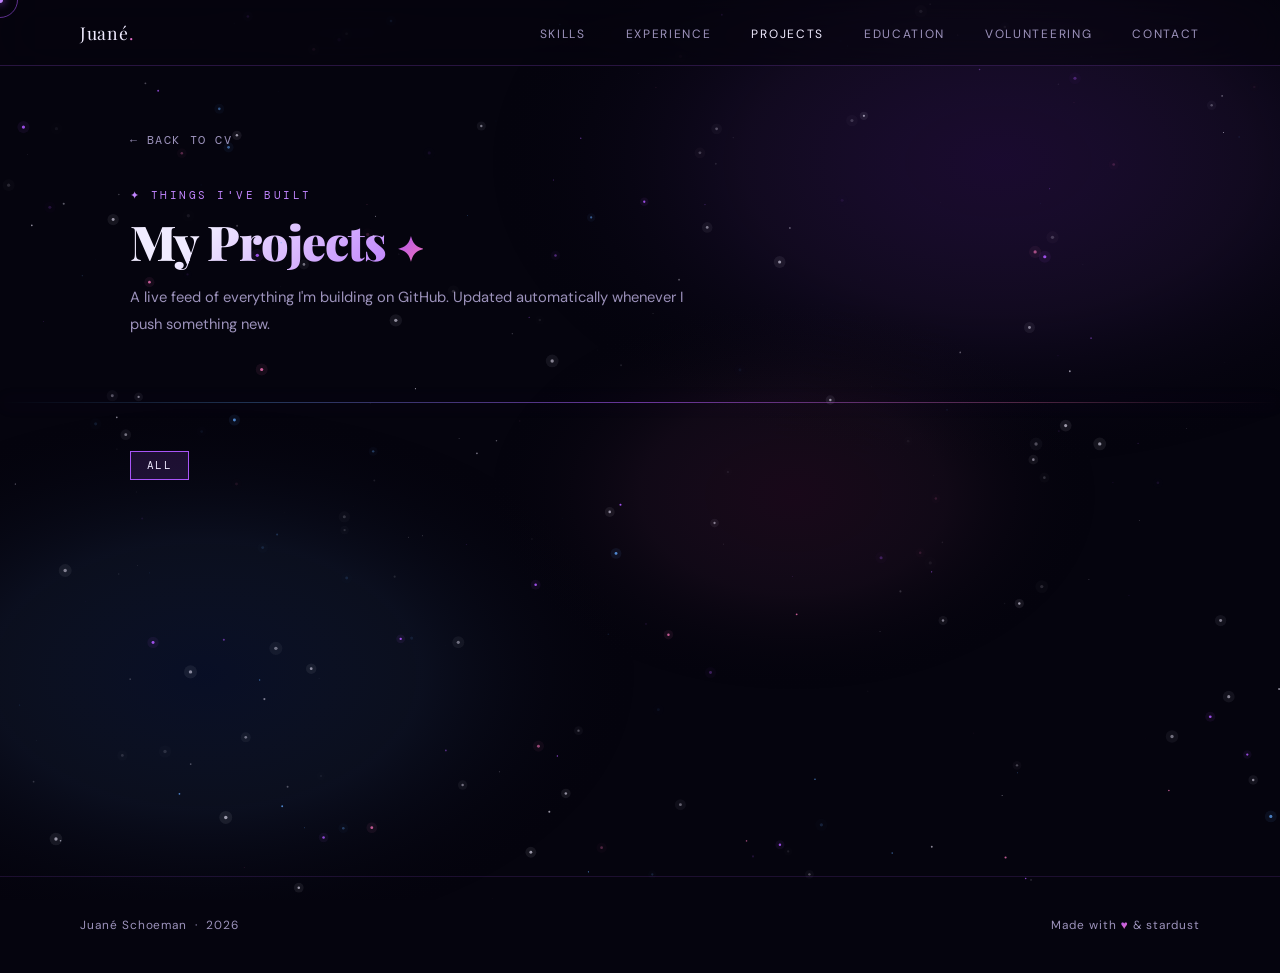
==== commit 78eb4e0c: "Added CV download" ====
--- a/projects.html
+++ b/projects.html
@@ -277,15 +277,6 @@
       });
     }, { threshold: 0.08 });
     container.querySelectorAll('.proj-card').forEach(el => obs.observe(el));
-
-    // Magnetic buttons
-    container.querySelectorAll('.proj-links-top a').forEach(btn => {
-      btn.addEventListener('mousemove', e => {
-        const r=btn.getBoundingClientRect();
-        btn.style.transform=`translate(${(e.clientX-(r.left+r.width/2))*.3}px,${(e.clientY-(r.top+r.height/2))*.3}px)`;
-      });
-      btn.addEventListener('mouseleave',()=>{ btn.style.transform=''; });
-    });
   }
 </script>
 </body>
--- a/style.css
+++ b/style.css
@@ -286,7 +286,8 @@
   font-family: 'DM Mono', monospace; font-size: .7rem;
   background: linear-gradient(135deg, var(--purple-soft), var(--blue));
   -webkit-background-clip: text; -webkit-text-fill-color: transparent;
-  letter-spacing: .1em; margin-bottom: .5rem;
+  letter-spacing: .08em; margin-bottom: .5rem;
+  line-height: 1.6;
 }
 .exp-company { font-size: .8rem; color: var(--muted); }
 .exp-role { font-family: 'Playfair Display', serif; font-size: 1.3rem; font-weight: 700; margin-bottom: .6rem; }
